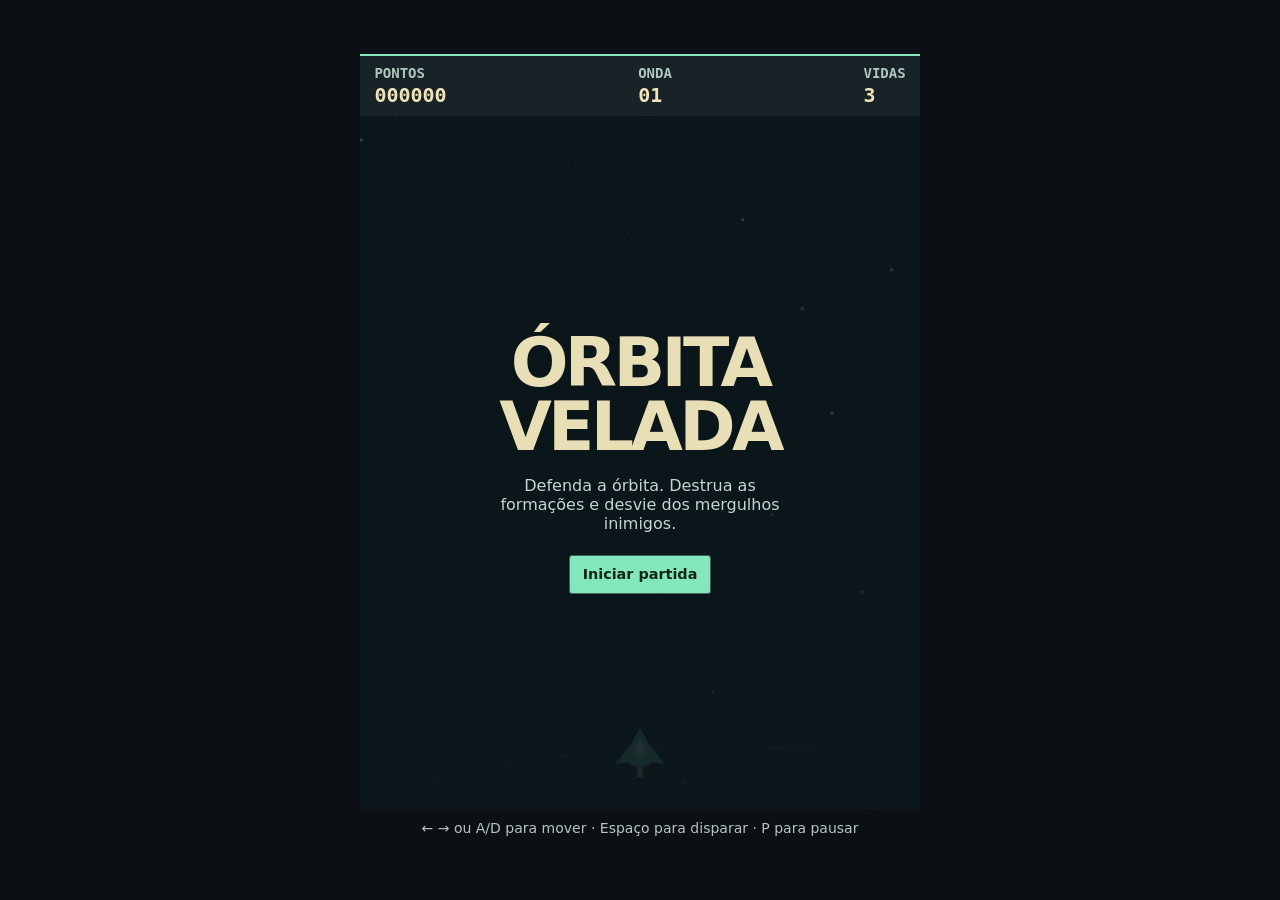
==== orbita-velada/index.html @ a324ae18 "joguinho" ====
<!doctype html>
<html lang="pt-BR">
<head>
  <meta charset="utf-8">
  <meta name="viewport" content="width=device-width, initial-scale=1">
  <title>Órbita Velada</title>
  <link rel="stylesheet" href="style.css">
  <script defer src="game.js"></script>
</head>
<body>
  <main class="arcade">
    <header class="hud" aria-label="Placar">
      <div>PONTOS <strong id="score">000000</strong></div>
      <div>ONDA <strong id="wave">01</strong></div>
      <div>VIDAS <strong id="lives">3</strong></div>
    </header>
    <div class="field">
      <canvas id="field" width="420" height="520" aria-label="Campo de jogo"></canvas>
      <section id="overlay" class="overlay" aria-labelledby="title">
        <h1 id="title">ÓRBITA<br>VELADA</h1>
        <p id="brief">Defenda a órbita. Destrua as formações e desvie dos mergulhos inimigos.</p>
        <button id="start" type="button">Iniciar partida</button>
      </section>
    </div>
    <footer>
      <p class="keyboard">← → ou A/D para mover · Espaço para disparar · P para pausar</p>
      <div class="controls">
        <button type="button" data-key="ArrowLeft" aria-label="Mover à esquerda">◀</button>
        <button type="button" data-key="ArrowRight" aria-label="Mover à direita">▶</button>
        <button type="button" data-key="Space">Disparar</button>
        <button type="button" id="pause" aria-label="Pausar">Ⅱ</button>
      </div>
    </footer>
  </main>
</body>
</html>
---- orbita-velada/style.css ----
* { box-sizing: border-box; }
:root { color-scheme: dark; font-family: system-ui, sans-serif; color: #f1ede4; background: #0c1014; }
body { margin: 0; min-height: 100dvh; display: grid; place-items: center; }
.arcade { width: min(100%, 560px, max(300px, calc((100dvh - 118px) * 420 / 520))); }
.hud { display: flex; justify-content: space-between; gap: .5rem; padding: .55rem .9rem; background: #182327; border-top: 2px solid #82e7ba; }
.hud div { color: #afc7bf; font: 700 .875rem monospace; }
.hud strong { display: block; margin-top: .15rem; color: #f0e3b9; font-size: 1.25rem; }
.field { position: relative; background: #091218; }
canvas { width: 100%; height: auto; display: block; }
.overlay { position: absolute; inset: 0; display: grid; align-content: center; justify-items: center; padding: 1.2rem; text-align: center; background: linear-gradient(#0b171bb0, #0b171bea); }
.overlay[hidden] { display: none; }
h1 { margin: 0; color: #e9dfb6; font: 900 clamp(2rem, 11vw, 4.25rem)/.93 system-ui, sans-serif; letter-spacing: -.055em; }
.overlay p { max-width: 28ch; margin: 1.1rem 0 1.4rem; color: #c3d6cf; }
button { border: 1px solid #42625c; border-radius: 3px; padding: .65rem .8rem; font: 700 .9rem system-ui, sans-serif; background: #182b2d; color: #d9f9eb; cursor: pointer; touch-action: none; }
button:hover, button:focus-visible { border-color: #82e7ba; }
#start { background: #82e7ba; color: #10241a; }
.keyboard { margin: .65rem .25rem; text-align: center; color: #b4c5c1; font-size: .875rem; }
.controls { display: none; }
@media (pointer: coarse), (max-width: 520px) {
  .controls { display: flex; justify-content: space-between; gap: .4rem; padding: .55rem .65rem; }
  .controls button { min-height: 44px; flex: 1; }
  .keyboard { display: none; }
}
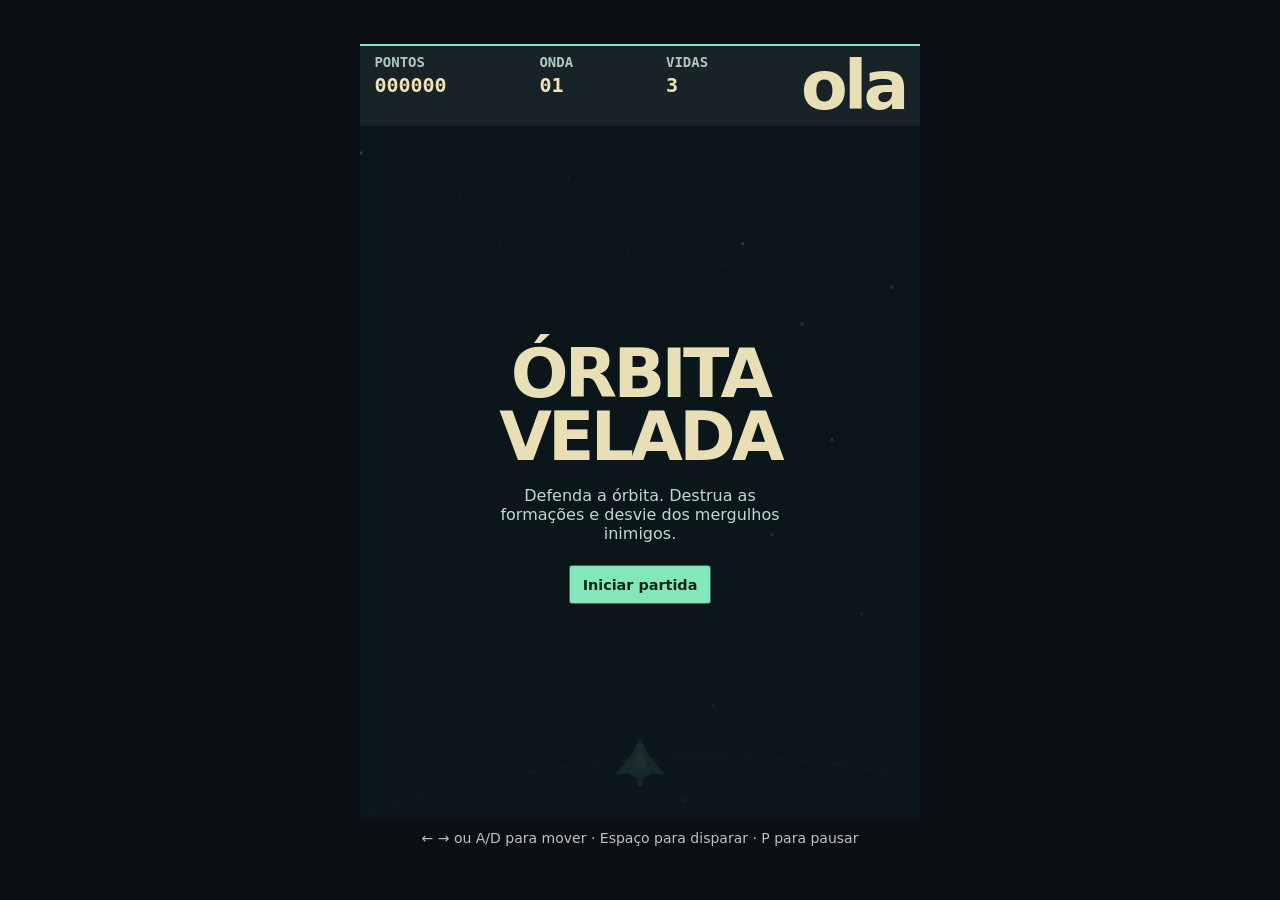
==== commit 1b488bbd: "modificando" ====
--- a/orbita-velada/index.html
+++ b/orbita-velada/index.html
@@ -13,6 +13,7 @@
       <div>PONTOS <strong id="score">000000</strong></div>
       <div>ONDA <strong id="wave">01</strong></div>
       <div>VIDAS <strong id="lives">3</strong></div>
+      <h1>ola</h1>
     </header>
     <div class="field">
       <canvas id="field" width="420" height="520" aria-label="Campo de jogo"></canvas>
